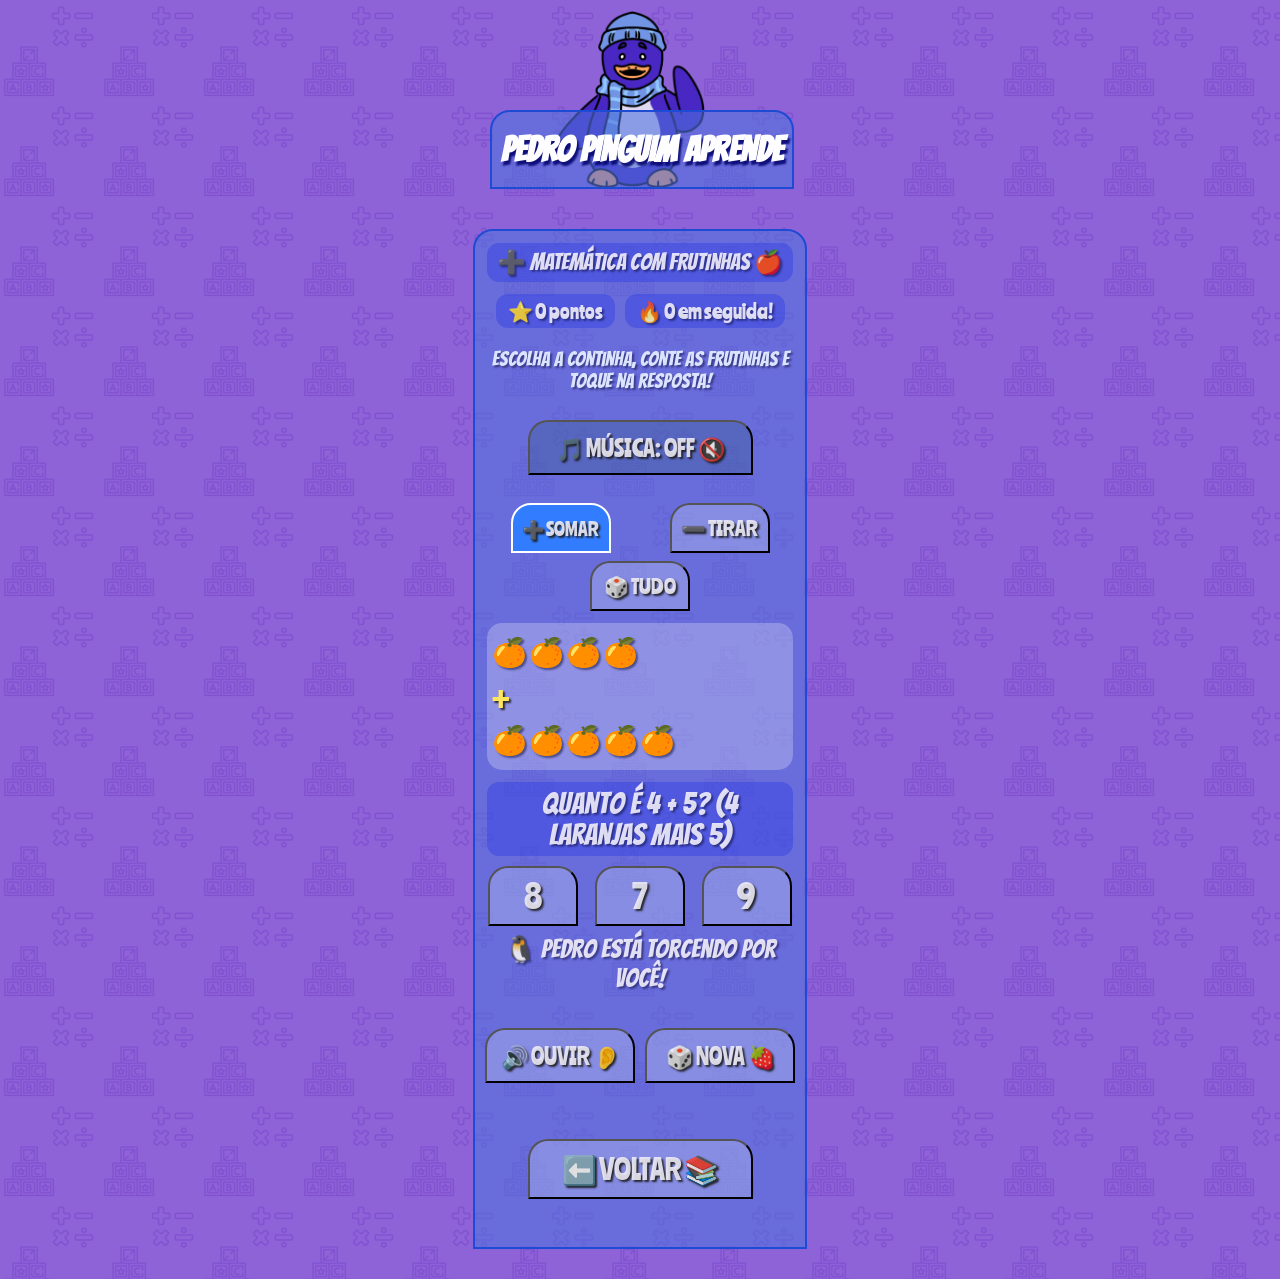
==== HTML/matematica.html @ 3bd18a81 "Update 1.0" ====
<!DOCTYPE html>
<html lang="pt-br">
<head>
    <meta charset="UTF-8">
    <meta name="viewport" content="width=device-width, initial-scale=1.0">
    <link rel="stylesheet" href="/CSS/style.css">
    <link rel="preconnect" href="https://fonts.googleapis.com">
    <link rel="preconnect" href="https://fonts.gstatic.com" crossorigin>
    <link href="https://fonts.googleapis.com/css2?family=Bangers&family=Ranchers&display=swap" rel="stylesheet">
    <link rel="shortcut icon" href="/favicon.ico" type="image/x-icon">
    <title>Matemática com Frutinhas! 🍎</title>
    <style>
        .cubotxt-mat {
            margin: auto;
            margin-top: 100px;
            margin-bottom: 30px;
            width: 330px;
            min-height: 420px;
            height: auto;
            padding-bottom: 20px;
            background-color: #4e72de96;
            border-radius: 20px 20px 0px 0px;
            border: 2px solid #1d4bd4;
            text-shadow: 2px 2px 2px #07072b7a;
        }
        .placar {
            display: flex;
            justify-content: center;
            gap: 10px;
            margin: 5px 0;
        }
        .placar span {
            font-family: "Ranchers", cursive;
            font-size: 20px;
            background-color: rgb(54, 69, 228, 0.5);
            border-radius: 12px;
            padding: 4px 12px;
            color: #f8f5ffde;
        }
        .tipos {
            display: flex;
            justify-content: center;
            gap: 8px;
            flex-wrap: wrap;
            padding: 0 10px;
        }
        .tipos button {
            width: 100px;
            height: 50px;
            font-size: 20px;
        }
        .tipos button.ativo {
            background-color: rgb(50, 125, 255);
            border: 2px solid #fff;
        }
        .continha {
            background-color: rgba(255, 255, 255, 0.25);
            border-radius: 15px;
            margin: 12px;
            padding: 10px 5px;
        }
        .frutas-linha {
            font-size: 28px;
            line-height: 1.4;
            letter-spacing: 2px;
            word-break: break-word;
        }
        .sinal {
            font-family: "Ranchers", cursive;
            font-size: 36px;
            color: #ffe45e;
            text-shadow: 2px 2px 2px #1c1c1ce4;
            margin: 2px 0;
        }
        .pergunta {
            font-size: 30px !important;
            background-color: rgb(54, 69, 228, 0.5);
            margin: 10px 12px !important;
            border-radius: 12px;
            padding: 6px;
        }
        .opcoes {
            display: flex;
            justify-content: center;
            gap: 10px;
            flex-wrap: wrap;
            padding: 0 10px;
        }
        .opcoes button {
            width: 90px;
            height: 60px;
            font-size: 32px;
        }
        .opcoes button.certo {
            background-color: #37c837;
        }
        .opcoes button.errado {
            background-color: #e05252;
        }
        #mensagem {
            min-height: 34px;
            font-size: 26px !important;
            margin: 8px 12px !important;
        }
        .acoes {
            display: flex;
            justify-content: center;
            gap: 10px;
            flex-wrap: wrap;
        }
        .acoes button {
            width: 150px;
            height: 55px;
            font-size: 22px;
        }
        .dica {
            font-size: 20px !important;
            color: #dbe4ff !important;
        }
        #btnMusica {
            width: 225px;
            height: 55px;
            font-size: 22px;
            background-color: rgba(61, 93, 149, 0.4);
        }
        #btnMusica.ligada {
            background-color: rgb(50, 125, 255);
        }
        #player-musica {
            position: absolute;
            width: 1px;
            height: 1px;
            overflow: hidden;
            opacity: 0;
            pointer-events: none;
        }
    </style>
</head>
<body>
<div class="container">
      <img src="/IMAGE/Pedro.png" alt="Pedro Pinguim" class="pedro">
    <div class="cubotitle" onclick="window.location.href='/index.html'">
        <p>
            <h1>PEDRO PINGUIM APRENDE</h1>
        </p>
    </div>
</div>
  <div class="cubotxt-mat">
        <p style="font-size:23px; background-color: rgb(54, 69, 228,0.5); margin:12px; border-radius:12px; padding:6px;">➕ MATEMÁTICA COM FRUTINHAS 🍎</p>

        <div class="placar">
            <span id="pontos">⭐ 0 pontos</span>
            <span id="sequencia">🔥 0 em seguida!</span>
        </div>

        <p class="dica">Escolha a continha, conte as frutinhas e toque na resposta!</p>

        <p><button id="btnMusica" onclick="alternarMusica()">🎵 MÚSICA: OFF 🔇</button></p>
        <div id="player-musica"></div>

        <div class="tipos">
            <button style="font-size: 18px;" id="btnSomar" class="ativo" onclick="escolherTipo('somar')">➕ SOMAR</button>
            <button id="btnTirar" onclick="escolherTipo('tirar')">➖ TIRAR</button>
            <button id="btnTudo" onclick="escolherTipo('tudo')">🎲 TUDO</button>
        </div>

        <div class="continha">
            <div id="frutas1" class="frutas-linha">🍎🍎🍎</div>
            <div id="sinal" class="sinal">+</div>
            <div id="frutas2" class="frutas-linha">🍎🍎</div>
        </div>

        <p id="pergunta" class="pergunta">Quanto é 3 + 2?</p>

        <div class="opcoes">
            <button onclick="responder(this)">5</button>
            <button onclick="responder(this)">4</button>
            <button onclick="responder(this)">6</button>
        </div>

        <p id="mensagem">🐧 Pedro está torcendo por você!</p>

        <div class="acoes">
            <p><button onclick="falarPergunta()" style="width: 150px;">🔊 OUVIR 👂</button></p>
            <p><button onclick="novaContinha()" style="width: 150px;">🎲 NOVA 🍓</button></p>
        </div>
        <p><button onclick="window.location.href='materia.html'" style="width: 225px;">⬅️ VOLTAR 📚</button></p>
    </div>

<script>
    let tipo = 'somar';
    let respostaCerta = 0;
    let pontos = 0;
    let sequencia = 0;
    let travado = false;

    const FRUTAS = ['🍎', '🍌', '🍊', '🍇', '🍓', '🍉', '🍒', '🍍'];
    const ELOGIOS = [
        '🎉 MUITO BEM! Você é demais!',
        '🐧 UAU! O Pedro amou!',
        '⭐ INCRÍVEL! Continua assim!',
        '🍓 DELÍCIA! Você acertou!',
        '🌈 PERFEITO! Estrela para você!'
    ];
    const TENTE = [
        '🐧 Quase! Conte de novo com calminha!',
        '🍌 Opa! Tente contar as frutinhas uma por uma!',
        '💪 Você consegue! Olhe bem as frutinhas!'
    ];

    function numeroAleatorio(min, max) {
        return Math.floor(Math.random() * (max - min + 1)) + min;
    }

    function escolherTipo(novoTipo) {
        tipo = novoTipo;
        document.querySelectorAll('.tipos button').forEach(b => b.classList.remove('ativo'));
        if (tipo === 'somar') document.querySelector('#btnSomar').classList.add('ativo');
        if (tipo === 'tirar') document.querySelector('#btnTirar').classList.add('ativo');
        if (tipo === 'tudo') document.querySelector('#btnTudo').classList.add('ativo');
        novaContinha();
    }

    function embaralhar(array) {
        for (let i = array.length - 1; i > 0; i--) {
            const j = Math.floor(Math.random() * (i + 1));
            [array[i], array[j]] = [array[j], array[i]];
        }
        return array;
    }

    function novaContinha() {
        travado = false;
        let operacao = tipo;
        if (tipo === 'tudo') {
            operacao = Math.random() < 0.5 ? 'somar' : 'tirar';
        }

        // Números pequenos para a pré-escola (1 a 5, soma até 10)
        let n1 = numeroAleatorio(1, 5);
        let n2 = numeroAleatorio(1, 5);

        if (operacao === 'somar') {
            // Garante soma máxima de 10
            while (n1 + n2 > 10) {
                n1 = numeroAleatorio(1, 5);
                n2 = numeroAleatorio(1, 5);
            }
            respostaCerta = n1 + n2;
            document.querySelector('#sinal').textContent = '+';
        } else {
            // Subtração sem resultado negativo: o maior fica em cima
            if (n2 > n1) [n1, n2] = [n2, n1];
            respostaCerta = n1 - n2;
            document.querySelector('#sinal').textContent = '−';
        }

        const fruta = FRUTAS[numeroAleatorio(0, FRUTAS.length - 1)];
        const nomeFruta = nomeDaFruta(fruta);

        document.querySelector('#frutas1').textContent = fruta.repeat(n1);
        document.querySelector('#frutas2').textContent = fruta.repeat(Math.max(n2, n2 === 0 ? 0 : n2));

        const simbolo = document.querySelector('#sinal').textContent;
        document.querySelector('#pergunta').textContent = `Quanto é ${n1} ${simbolo} ${n2}? (${n1} ${nomeFruta} ${simbolo === '+' ? 'mais' : 'menos'} ${n2})`;

        // Guarda para o botão de ouvir
        document.querySelector('#pergunta').dataset.texto = `Quanto é ${n1} ${simbolo === '+' ? 'mais' : 'menos'} ${n2}? Conte as frutinhas!`;

        // Monta 3 opções: a certa + 2 erradas próximas
        let opcoes = new Set([respostaCerta]);
        while (opcoes.size < 3) {
            let palpite = respostaCerta + numeroAleatorio(-2, 2);
            if (palpite >= 0 && palpite <= 10) opcoes.add(palpite);
        }
        opcoes = embaralhar([...opcoes]);

        const botoes = document.querySelectorAll('.opcoes button');
        botoes.forEach((btn, i) => {
            btn.textContent = opcoes[i];
            btn.classList.remove('certo', 'errado');
        });

        document.querySelector('#mensagem').textContent = '🐧 Pedro está torcendo por você!';
    }

    function nomeDaFruta(emoji) {
        const nomes = {
            '🍎': 'maçãs', '🍌': 'bananas', '🍊': 'laranjas',
            '🍇': 'uvinhas', '🍓': 'morangos', '🍉': 'melancias',
            '🍒': 'cerejinhas', '🍍': 'abacaxis'
        };
        return nomes[emoji] || 'frutinhas';
    }

    function responder(botao) {
        if (travado) return;
        const valor = Number(botao.textContent);
        if (valor === respostaCerta) {
            travado = true;
            botao.classList.add('certo');
            pontos += 1;
            sequencia += 1;
            document.querySelector('#mensagem').textContent = ELOGIOS[numeroAleatorio(0, ELOGIOS.length - 1)];
            falar('Parabéns! Você acertou!');
            setTimeout(novaContinha, 1500);
        } else {
            botao.classList.add('errado');
            sequencia = 0;
            document.querySelector('#mensagem').textContent = TENTE[numeroAleatorio(0, TENTE.length - 1)];
            falar('Tente de novo! Você consegue!');
        }
        atualizarPlacar();
    }

    function atualizarPlacar() {
        document.querySelector('#pontos').textContent = `⭐ ${pontos} pontos`;
        document.querySelector('#sequencia').textContent = `🔥 ${sequencia} em seguida!`;
    }

    // --- Voz (corrige botão OUVIR) ---
    let vozesDisponiveis = [];

    function carregarVozes() {
        try {
            vozesDisponiveis = window.speechSynthesis.getVoices();
        } catch (e) { /* ignora */ }
    }
    if ('speechSynthesis' in window) {
        carregarVozes();
        window.speechSynthesis.onvoiceschanged = carregarVozes;
    }

    function falar(texto) {
        if (!('speechSynthesis' in window) || !window.speechSynthesis) {
            document.querySelector('#mensagem').textContent = '🔇 Ops! Seu navegador não tem voz. Peça ajuda para ler! 🐧';
            return;
        }
        try {
            const synth = window.speechSynthesis;
            synth.cancel();
            // No Chrome o cancel() mata a fala seguinte se for imediata,
            // então damos um respiro + retomamos caso esteja pausado.
            synth.resume();
            const voz = new SpeechSynthesisUtterance(texto);
            voz.lang = 'pt-BR';
            voz.rate = 0.9;
            voz.pitch = 1.1;
            const vozBR = vozesDisponiveis.find(v => v.lang && v.lang.toLowerCase().startsWith('pt'));
            if (vozBR) {
                voz.voice = vozBR;
                voz.lang = vozBR.lang;
            }
            voz.onerror = function (event) {
                // O cancel() da fala anterior dispara erro "canceled"/"interrupted"
                // na fala antiga mesmo quando a nova está funcionando. Ignora esses.
                const erro = event && event.error ? event.error : '';
                if (erro === 'canceled' || erro === 'interrupted') return;
                document.querySelector('#mensagem').textContent = '🔇 Ops! A voz falhou. Tente de novo! 🐧';
                restaurarMusica();
            };
            // Abaixa a música enquanto o Pedro fala, para a criança ouvir melhor
            abaixarMusica();
            voz.onend = restaurarMusica;
            setTimeout(() => synth.speak(voz), 100);
        } catch (e) {
            document.querySelector('#mensagem').textContent = '🔇 Ops! A voz falhou. Tente de novo! 🐧';
        }
    }

    function falarPergunta() {
        const texto = document.querySelector('#pergunta').dataset.texto || document.querySelector('#pergunta').textContent;
        falar(texto);
    }

    // --- Música de fundo (YouTube) ---
    // Vídeo: https://www.youtube.com/watch?v=8JCJbekaAw4
    const MUSICA_ID = '8JCJbekaAw4';
    const MUSICA_VOLUME = 50;
    const MUSICA_VOLUME_BAIXO = 12;
    let playerMusica = null;
    let musicaLigada = false;
    let playerPronto = false;
    let querTocar = false;

    function abaixarMusica() {
        try {
            if (musicaLigada && playerPronto && playerMusica && playerMusica.setVolume) {
                playerMusica.setVolume(MUSICA_VOLUME_BAIXO);
            }
        } catch (e) { /* ignora */ }
    }

    function restaurarMusica() {
        try {
            if (musicaLigada && playerPronto && playerMusica && playerMusica.setVolume) {
                playerMusica.setVolume(MUSICA_VOLUME);
            }
        } catch (e) { /* ignora */ }
    }

    function atualizarBtnMusica() {
        const btn = document.querySelector('#btnMusica');
        if (!btn) return;
        if (musicaLigada) {
            btn.classList.add('ligada');
            btn.textContent = '🎶 MÚSICA: ON 🔊';
        } else {
            btn.classList.remove('ligada');
            btn.textContent = '🎵 MÚSICA: OFF 🔇';
        }
    }

    // Chamada automaticamente pela API do YouTube
    function onYouTubeIframeAPIReady() {
        playerMusica = new YT.Player('player-musica', {
            height: '1',
            width: '1',
            videoId: MUSICA_ID,
            playerVars: { autoplay: 0, loop: 1, playlist: MUSICA_ID, rel: 0 },
            events: {
                onReady: function () {
                    playerPronto = true;
                    try { playerMusica.setVolume(50); } catch (e) { /* ignora */ }
                    if (querTocar) {
                        querTocar = false;
                        playerMusica.playVideo();
                    }
                },
                onStateChange: function (e) {
                    // Mantém ligada em loop
                    if (musicaLigada && e.data === YT.PlayerState.ENDED) {
                        playerMusica.playVideo();
                    }
                },
                onError: function () {
                    musicaLigada = false;
                    querTocar = false;
                    atualizarBtnMusica();
                    document.querySelector('#mensagem').textContent = '🔇 Ops! A música não carregou. Confira a internet! 🐧';
                }
            }
        });
    }

    function alternarMusica() {
        // Primeiro clique já é o gesto que libera o áudio no navegador
        if (!playerMusica || !playerPronto) {
            musicaLigada = true;
            querTocar = true;
            atualizarBtnMusica();
            document.querySelector('#mensagem').textContent = '🎶 Carregando a musiquinha... 🐧';
            // Se a API ainda não carregou, tenta criar o player via iframe direto
            if (typeof YT === 'undefined' || !YT.Player) {
                return; // onYouTubeIframeAPIReady cria e toca quando pronto
            }
            return;
        }
        try {
            if (musicaLigada) {
                playerMusica.pauseVideo();
                musicaLigada = false;
            } else {
                playerMusica.playVideo();
                musicaLigada = true;
            }
        } catch (e) {
            document.querySelector('#mensagem').textContent = '🔇 Ops! A música falhou. Tente de novo! 🐧';
        }
        atualizarBtnMusica();
    }

    novaContinha();
</script>
<script src="https://www.youtube.com/iframe_api"></script>
</body>
</html>
---- CSS/style.css ----
h1{
font-family: "Bangers", cursive;
text-align: center;
color: #fefdff;
font-size:35px;
text-shadow: 2px 4px 2px #03036de1;
}

h1:hover{
  font-size:37px;
  cursor: grab;
  color: rgba(87, 235, 255, 0.32);
}

p{
font-family: "Bangers", cursive;
text-align: center;
color: #f8f5ffde;
font-size: 28px;
}


.container {
  position: relative; 
  width: 300px;
  margin: 50px auto;  
}


.cubotitle {
  position: relative; 
  z-index: 10;       
  width: 300px;
  height: 75px;
  background-color: #4e72de96; 
  border-radius: 20px 20px 0px 0px;
  border: 2px solid #1d4bd4;
  display: flex;
  align-items: center;
  justify-content: center;
  top:60px;
}

.cubotxt{
margin:auto;
margin-top: 100px;
width: 300px;
height: 300px;
background-color: #4e72de96; 
border-radius: 20px 20px 0px 0px;
border: 2px solid #1d4bd4;
text-shadow: 2px 2px 2px #07072b7a;
}


.pedro {
  position: absolute;
  z-index: 1;         
  width: 150px;      
  height: auto;
  top: -40px;         
  left: 65px;        
}

.ptlogo{
  width: 60px;
  height: 60px;
margin: auto;
}

.matlogo{
  width: 60px;
  height: 60px;
  margin:auto;
}

button{
margin:auto;
width: 140px;
height: 60px;
border-radius: 20px 20px 0px 0px;
background-color: #becaed59; 
font-family: "Ranchers", cursive;
font-size: 28px;
color: #f2f0f9de;
text-shadow: 2px 2px 2px #1c1c1ce4;
}

button:hover{
  font-size:29px;
  cursor: grab;
  color: rgba(87, 235, 255, 0.32);
}


.material-symbols-outlined:hover{
cursor: grab;

}

body{
    background-image: url("/IMAGE/Fundo.png");
    animation: fundo 25s linear infinite;
}

@media (max-width: 768px) {
  body {
    background-image: url("/IMAGE/Fundo.png");
    animation: fundo 15s linear infinite;
  }
}


@keyframes fundo{
  0%{
    background-position: 0 0;
  }
  100%{
    background-position: 100% -100%;  
}
}
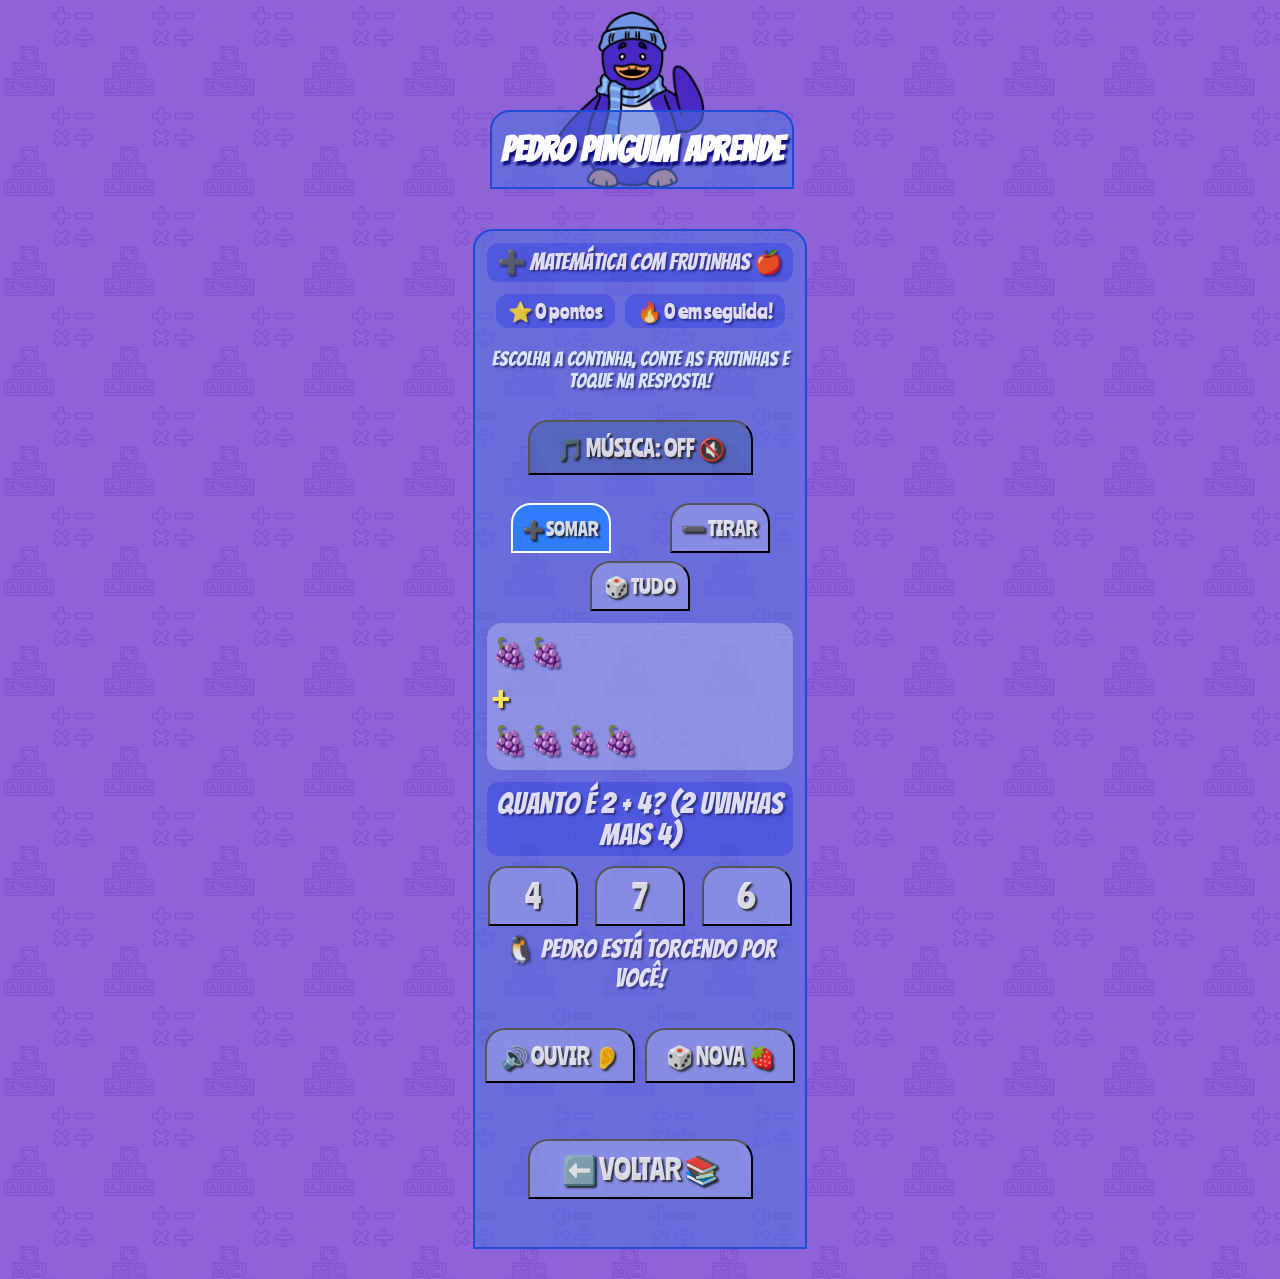
==== commit 5b9ae389: "Update 1.1" ====
--- a/HTML/matematica.html
+++ b/HTML/matematica.html
@@ -79,6 +79,10 @@
             border-radius: 12px;
             padding: 6px;
         }
+        .pergunta:focus,
+        .continha:focus {
+            outline: none;
+        }
         .opcoes {
             display: flex;
             justify-content: center;
@@ -136,7 +140,7 @@
         }
     </style>
 </head>
-<body>
+<body onload="focarpergunta()">
 <div class="container">
       <img src="/IMAGE/Pedro.png" alt="Pedro Pinguim" class="pedro">
     <div class="cubotitle" onclick="window.location.href='/index.html'">
@@ -164,13 +168,13 @@
             <button id="btnTudo" onclick="escolherTipo('tudo')">🎲 TUDO</button>
         </div>
 
-        <div class="continha">
+        <div class="continha" id="continha" tabindex="-1" role="group" aria-label="Continha com frutinhas">
             <div id="frutas1" class="frutas-linha">🍎🍎🍎</div>
             <div id="sinal" class="sinal">+</div>
             <div id="frutas2" class="frutas-linha">🍎🍎</div>
         </div>
 
-        <p id="pergunta" class="pergunta">Quanto é 3 + 2?</p>
+        <p id="pergunta" class="pergunta" tabindex="-1" aria-live="polite">Quanto é 3 + 2?</p>
 
         <div class="opcoes">
             <button onclick="responder(this)">5</button>
@@ -470,7 +474,23 @@
         atualizarBtnMusica();
     }
 
+    function focarpergunta() {
+        // Leva o foco visual e de leitura para as frutinhas + pergunta
+        const pergunta = document.querySelector('#pergunta');
+        if (!pergunta) return;
+        // Centraliza pergunta (com as frutinhas logo acima) na tela
+        pergunta.scrollIntoView({ behavior: 'smooth', block: 'center' });
+        // Foca a pergunta para leitor de tela/teclado, sem pular o scroll suave
+        try {
+            pergunta.focus({ preventScroll: true });
+        } catch (e) {
+            pergunta.focus();
+        }
+    }
+
     novaContinha();
+    // Garante o foco mesmo se o onload disparar antes do JS estar pronto
+    window.addEventListener('load', () => setTimeout(focarpergunta, 100));
 </script>
 <script src="https://www.youtube.com/iframe_api"></script>
 </body>
